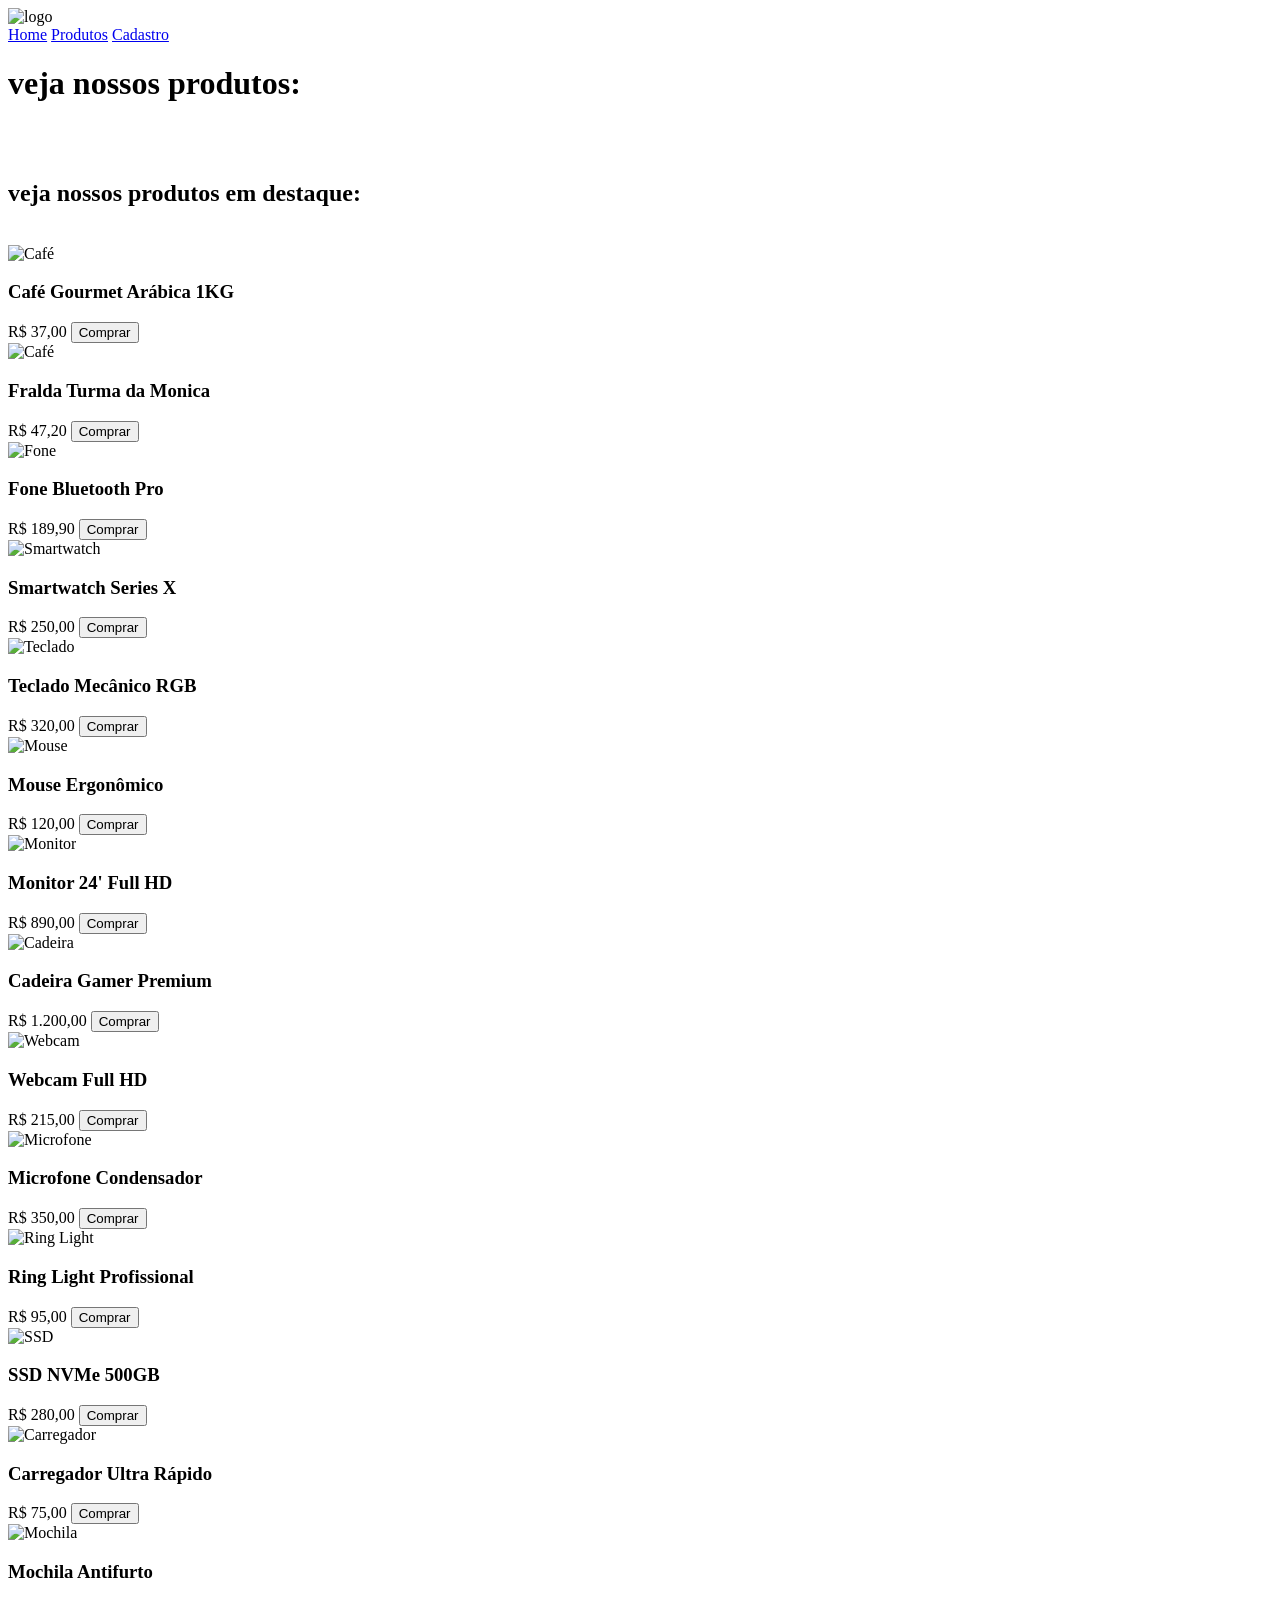
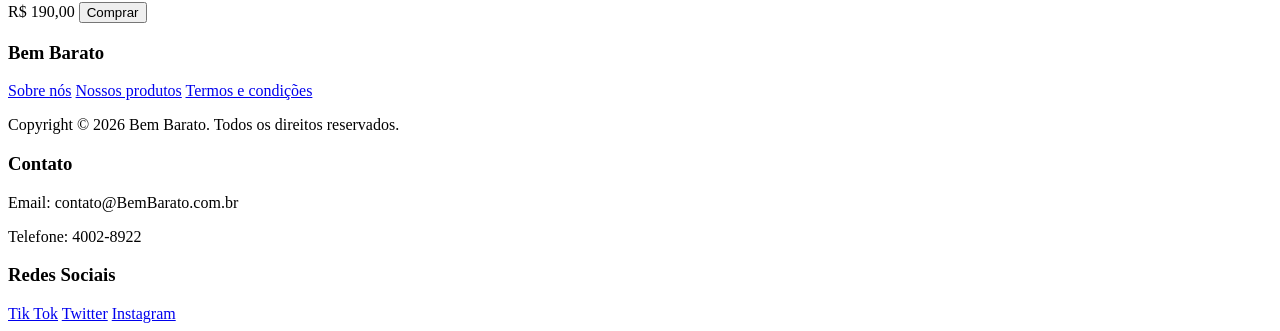
==== paginas/produtos.html @ 0e2e8137 "feat: add cafe product page with updated styles and layout; enhance product card details" ====
<!DOCTYPE html>
<html lang="pt-br">
    <head>
        <meta charset="UTF-8">
        <meta name="viewport" content="width=device-width, initial-scale=1.0">
        <title>Barato</title>
        <link rel="stylesheet" href="../CSS/produtos.css">
    </head>
    <body>
        <header>
            <nav class="navbar">
                <img src="https://grupobembarato.com.br/wp-content/uploads/2019/08/logo-grupo-bem-barato-retina.png" alt="logo" class="logo">
                <div class="nav-links">
                    <a href="../index.html" class="text-header">Home</a>
                    <a href="#" class="text-header">Produtos</a>
                    <a href="./cadastro.html" class="text-header">Cadastro</a>
                </div>
            </nav>
        </header>
        <main class="container">
            <h1 class="titulo">veja nossos produtos:</h1>
            <br>
            <br>
            <h2 class="sub-titulo">veja nossos produtos em destaque: </h2>
            <br>
            <div class="produtos">
                <div class="card">
                    <img src="https://static.vecteezy.com/system/resources/thumbnails/041/281/412/small/coffee-cup-transparent-png.png" alt="Café">
                    <div class="card-content">
                        <h3>Café Gourmet Arábica 1KG</h3>
                        <span class="price">R$ 37,00</span>
                        <button class="btn-card">Comprar</button>
                    </div>
                </div>
                <div class="card">
                    <img src="https://fraldasturmadamonicababy.com.br/wp-content/uploads/2021/07/fralda-P20.png" alt="Café">
                    <div class="card-content">
                        <h3>Fralda Turma da Monica</h3>
                        <span class="price">R$ 47,20</span>
                        <button class="btn-card">Comprar</button>
                    </div>
                </div>
                <div class="card">
                    <img src="https://www.pngarts.com/files/8/Android-Wireless-Earphone-PNG-Download-Image.png" alt="Fone">
                    <div class="card-content">
                        <h3>Fone Bluetooth Pro</h3>
                        <span class="price">R$ 189,90</span>
                        <button class="btn-card">Comprar</button>
                    </div>
                </div>
                <div class="card">
                    <img src="https://www.pngall.com/wp-content/uploads/15/Apple-Watch-No-Background.png" alt="Smartwatch">
                    <div class="card-content">
                        <h3>Smartwatch Series X</h3>
                        <span class="price">R$ 250,00</span>
                        <button class="btn-card">Comprar</button>
                    </div>
                </div>
                <div class="card">
                    <img src="https://cdn.awsli.com.br/2500x2500/1318/1318167/produto/215727955/k617rg-3-kgatrymoq9.PNG" alt="Teclado">
                    <div class="card-content">
                        <h3>Teclado Mecânico RGB</h3>
                        <span class="price">R$ 320,00</span>
                        <button class="btn-card">Comprar</button>
                    </div>
                </div>
                <div class="card">
                    <img src="https://static.vecteezy.com/system/resources/thumbnails/048/218/131/small/gaming-mouse-with-colorful-lights-isolated-from-background-free-png.png" alt="Mouse">
                    <div class="card-content">
                        <h3>Mouse Ergonômico</h3>
                        <span class="price">R$ 120,00</span>
                        <button class="btn-card">Comprar</button>
                    </div>
                </div>
                <div class="card">
                    <img src="https://static.wixstatic.com/media/615872_84841c00ac5b4fcca7a5e063fc07f214~mv2.png/v1/fill/w_2500,h_2500,al_c/615872_84841c00ac5b4fcca7a5e063fc07f214~mv2.png" alt="Monitor">
                    <div class="card-content">
                        <h3>Monitor 24' Full HD</h3>
                        <span class="price">R$ 890,00</span>
                        <button class="btn-card">Comprar</button>
                    </div>
                </div>
                <div class="card">
                    <img src="https://www.mundomoob.com.br/cdn/shop/files/original_image_3ed4c012-c84a-483a-a92e-ee128b65765c.png?v=1748872715" alt="Cadeira">
                    <div class="card-content">
                        <h3>Cadeira Gamer Premium</h3>
                        <span class="price">R$ 1.200,00</span>
                        <button class="btn-card">Comprar</button>
                    </div>
                </div>
                <div class="card">
                    <img src="https://resource.logitech.com/w_544,h_466,ar_7:6,c_pad,q_auto,f_auto,dpr_1.0/d_transparent.gif/content/dam/logitech/en/products/webcams/c922/gallery/c922-gallery-1.png" alt="Webcam">
                    <div class="card-content">
                        <h3>Webcam Full HD</h3>
                        <span class="price">R$ 215,00</span>
                        <button class="btn-card">Comprar</button>
                    </div>
                </div>
                <div class="card">
                    <img src="https://www.logitechstore.com.br/media/catalog/product/cache/105e6f420716e0751863c4b81f527d17/y/e/yeti-blackout2_1.png" alt="Microfone">
                    <div class="card-content">
                        <h3>Microfone Condensador</h3>
                        <span class="price">R$ 350,00</span>
                        <button class="btn-card">Comprar</button>
                    </div>
                </div>
                <div class="card">
                    <img src="https://guiadecamera.com.br/wp-content/uploads/2025/03/Kit-Completo-Anel-de-Luz-LED-Com-Tripe-e-Suporte-para-Celular-Ring-Light-26cm-RGB-10-Polegadas-Fotos-e-Videos-Profissionais.png" alt="Ring Light">
                    <div class="card-content">
                        <h3>Ring Light Profissional</h3>
                        <span class="price">R$ 95,00</span>
                        <button class="btn-card">Comprar</button>
                    </div>
                </div>
                <div class="card">
                    <img src="https://www.sandisk.com/content/dam/store/en-us/assets/products/internal-storage/wd-blue-sn5000-nvme-ssd/gallery/wd-blue-sn5000-nvme-ssd-500gb-left.png.thumb.1280.1280.png" alt="SSD">
                    <div class="card-content">
                        <h3>SSD NVMe 500GB</h3>
                        <span class="price">R$ 280,00</span>
                        <button class="btn-card">Comprar</button>
                    </div>
                </div>
                <div class="card">
                    <img src="https://cdn.awsli.com.br/1821/1821377/produto/376648789/9d22f8c7f79ce439c72e39f9e2f7a20b-1j2zwfjui0.jpg" alt="Carregador">
                    <div class="card-content">
                        <h3>Carregador Ultra Rápido</h3>
                        <span class="price">R$ 75,00</span>
                        <button class="btn-card">Comprar</button>
                    </div>
                </div>
                <div class="card">
                    <img src="https://jflalarmes.com.br/wp-content/uploads/2023/12/9.3.73-MOCHILA-ANTIFURTO-COM-SEGREDO_II.png" alt="Mochila">
                    <div class="card-content">
                        <h3>Mochila Antifurto</h3>
                        <span class="price">R$ 190,00</span>
                        <button class="btn-card">Comprar</button>
                    </div>
                </div>
            </div>
        </main>
        <footer class="site-footer">
            <div class="footer__container">
                <div class="footer__col">
                    <h3>Bem Barato</h3>
                    <a href="#">Sobre nós</a>
                    <a href="#">Nossos produtos</a>
                    <a href="#">Termos e condições</a>
                    <p class="footer__copy">Copyright © 2026 Bem Barato. Todos os direitos reservados.</p>
                </div>

                <div class="footer__divider" aria-hidden="true"></div>

                <div class="footer__col">
                    <h3>Contato</h3>
                    <p>Email: contato@BemBarato.com.br</p>
                    <p>Telefone: 4002-8922</p>
                </div>

                <div class="footer__divider" aria-hidden="true"></div>

                <div class="footer__col">
                    <h3>Redes Sociais</h3>
                    <a href="#">Tik Tok</a>
                    <a href="#">Twitter</a>
                    <a href="#">Instagram</a>
                </div>
            </div>
        </footer>
    </body>
</html>
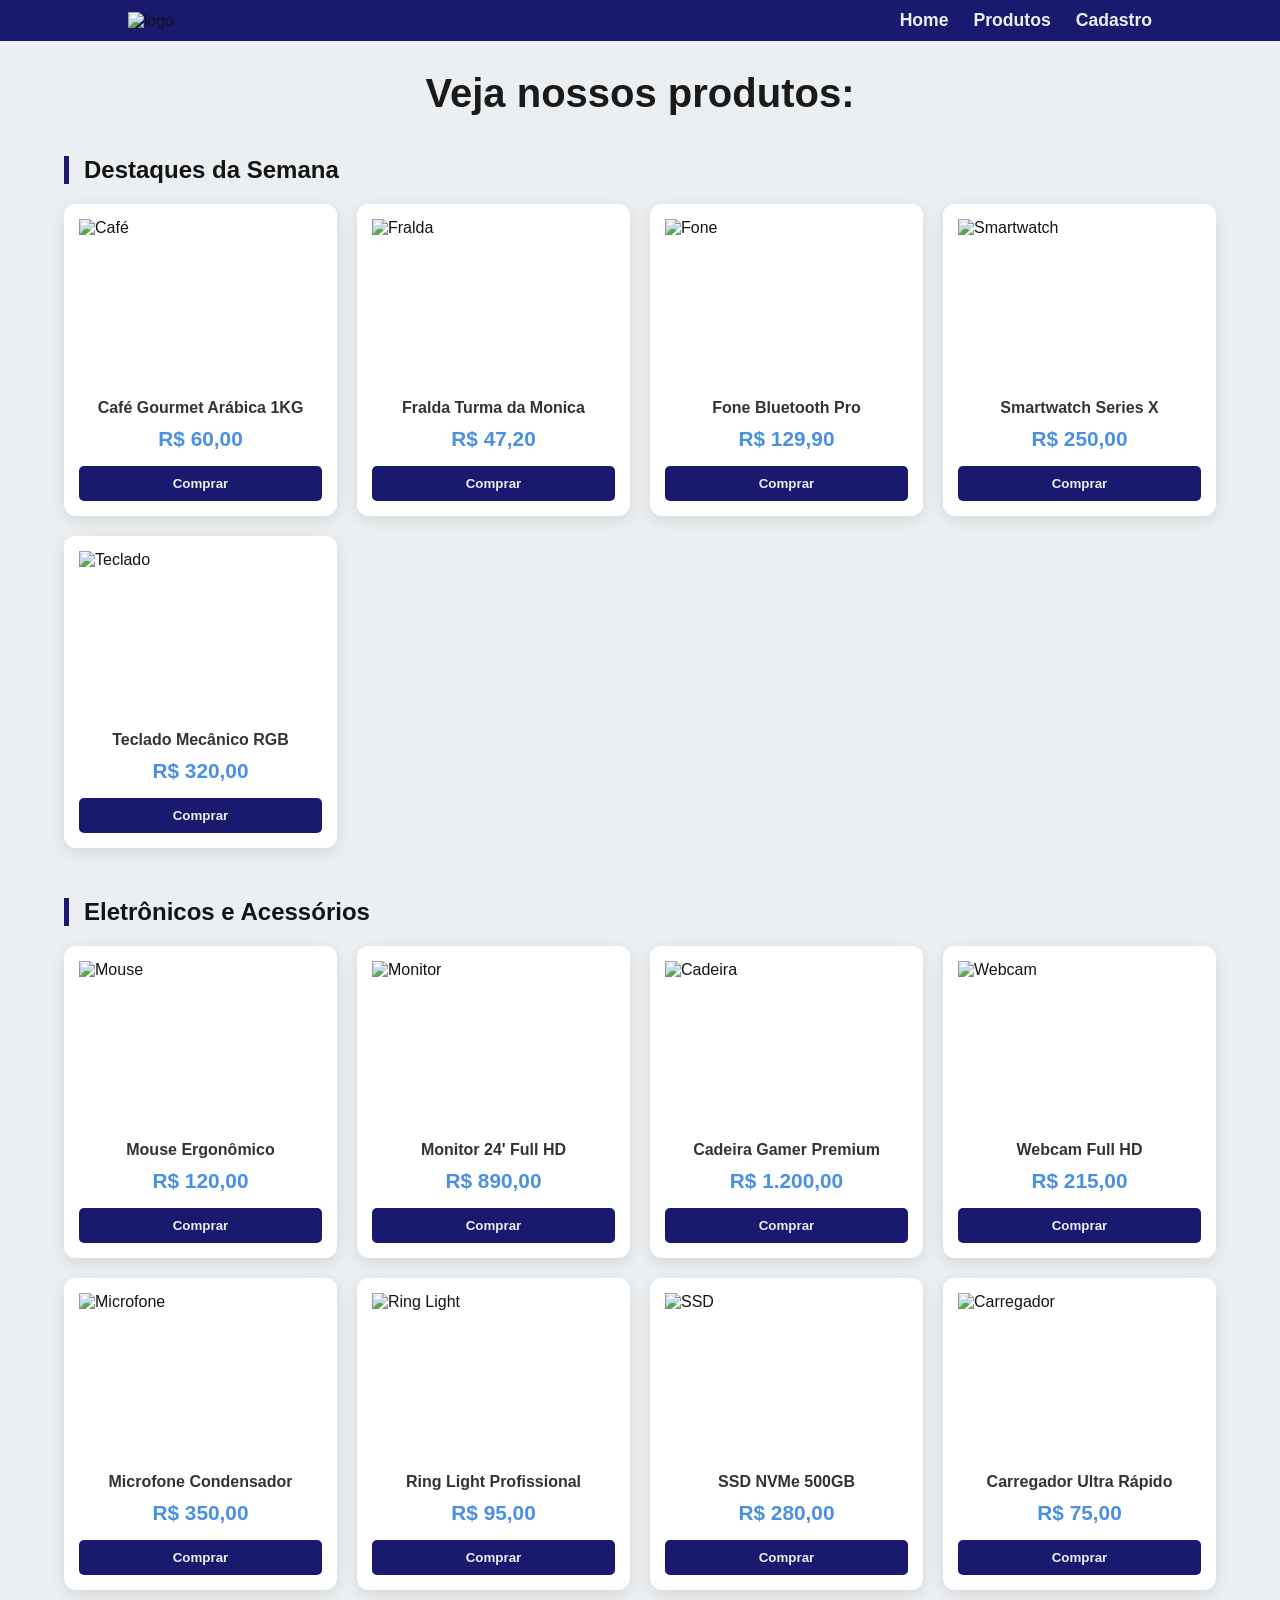
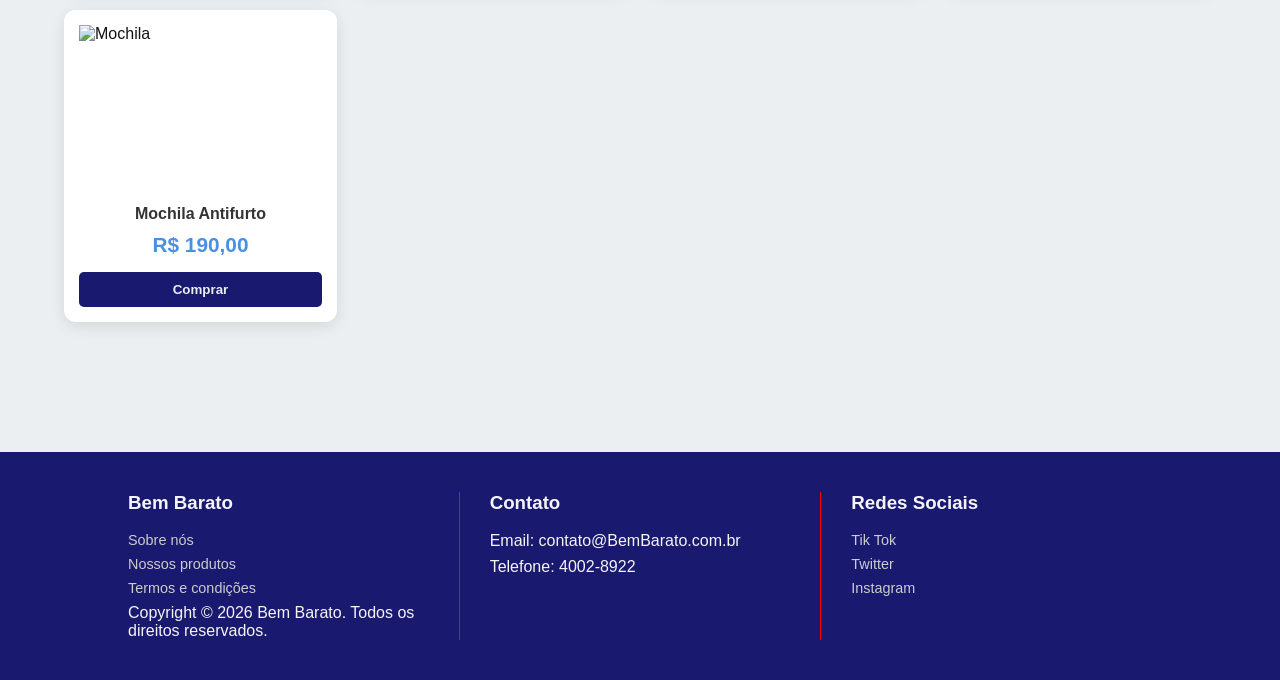
==== commit 65cbc10e: "fix: update product titles and prices; enhance layout and styling for better readability" ====
--- a/paginas/produtos.html
+++ b/paginas/produtos.html
@@ -3,7 +3,7 @@
     <head>
         <meta charset="UTF-8">
         <meta name="viewport" content="width=device-width, initial-scale=1.0">
-        <title>Barato</title>
+        <title>Bem Barato - produtos</title>
         <link rel="stylesheet" href="../CSS/produtos.css">
     </head>
     <body>
@@ -18,22 +18,20 @@
             </nav>
         </header>
         <main class="container">
-            <h1 class="titulo">veja nossos produtos:</h1>
-            <br>
-            <br>
-            <h2 class="sub-titulo">veja nossos produtos em destaque: </h2>
-            <br>
+            <h1 class="titulo">Veja nossos produtos:</h1>
+            
+            <h2 class="sub-titulo">Destaques da Semana</h2>
             <div class="produtos">
                 <div class="card">
-                    <img src="https://static.vecteezy.com/system/resources/thumbnails/041/281/412/small/coffee-cup-transparent-png.png" alt="Café">
+                    <img src="https://admintresc.vteximg.com.br/arquivos/ids/551639/7-Kit-COMBO-CAFeS-GOURMET-TORRADO-E-MOiDO.png?v=638294297195500000" alt="Café">
                     <div class="card-content">
                         <h3>Café Gourmet Arábica 1KG</h3>
-                        <span class="price">R$ 37,00</span>
-                        <button class="btn-card">Comprar</button>
+                        <span class="price">R$ 60,00</span>
+                        <a href="./produtos/cafe.html"><button class="btn-card">Comprar</button></a>
                     </div>
                 </div>
                 <div class="card">
-                    <img src="https://fraldasturmadamonicababy.com.br/wp-content/uploads/2021/07/fralda-P20.png" alt="Café">
+                    <img src="https://fraldasturmadamonicababy.com.br/wp-content/uploads/2021/07/fralda-P20.png" alt="Fralda">
                     <div class="card-content">
                         <h3>Fralda Turma da Monica</h3>
                         <span class="price">R$ 47,20</span>
@@ -44,7 +42,7 @@
                     <img src="https://www.pngarts.com/files/8/Android-Wireless-Earphone-PNG-Download-Image.png" alt="Fone">
                     <div class="card-content">
                         <h3>Fone Bluetooth Pro</h3>
-                        <span class="price">R$ 189,90</span>
+                        <span class="price">R$ 129,90</span>
                         <button class="btn-card">Comprar</button>
                     </div>
                 </div>
@@ -64,7 +62,10 @@
                         <button class="btn-card">Comprar</button>
                     </div>
                 </div>
-                <div class="card">
+            </div>   
+
+            <h2 class="sub-titulo">Eletrônicos e Acessórios</h2>
+            <div class="produtos"> <div class="card">
                     <img src="https://static.vecteezy.com/system/resources/thumbnails/048/218/131/small/gaming-mouse-with-colorful-lights-isolated-from-background-free-png.png" alt="Mouse">
                     <div class="card-content">
                         <h3>Mouse Ergonômico</h3>
@@ -147,17 +148,13 @@
                     <a href="#">Termos e condições</a>
                     <p class="footer__copy">Copyright © 2026 Bem Barato. Todos os direitos reservados.</p>
                 </div>
-
                 <div class="footer__divider" aria-hidden="true"></div>
-
                 <div class="footer__col">
                     <h3>Contato</h3>
                     <p>Email: contato@BemBarato.com.br</p>
                     <p>Telefone: 4002-8922</p>
                 </div>
-
                 <div class="footer__divider" aria-hidden="true"></div>
-
                 <div class="footer__col">
                     <h3>Redes Sociais</h3>
                     <a href="#">Tik Tok</a>
--- a/CSS/produtos.css
+++ b/CSS/produtos.css
@@ -0,0 +1,176 @@
+* {
+    margin: 0;
+    padding: 0;
+    box-sizing: border-box;
+}
+
+body {
+    background-color: #ECEFF1; 
+    font-family: 'Segoe UI', Roboto, Helvetica, Arial, sans-serif;
+    color: #141414;
+}
+
+.container {
+    padding: 30px 5%;
+}
+
+header {
+    padding: 10px 10%;
+    background-color: #191970;
+    position: sticky;
+    top: 0;
+    z-index: 100;
+}
+
+.navbar {
+    display: flex;
+    justify-content: space-between;
+    align-items: center;
+}
+
+.logo {
+    width: 120px;
+    height: auto;
+}
+
+.nav-links {
+    display: flex;
+    gap: 25px;
+}
+
+.text-header {
+    text-decoration: none;
+    color: #ECEFF1;
+    font-weight: 600;
+    font-size: 1.1rem;
+    transition: color 0.3s ease;
+}
+
+.text-header:hover {
+    color: #ff0000; 
+}
+
+.titulo {
+    font-size: 2.5rem;
+    text-align: center;
+    color: #1a1a1a;
+    margin-bottom: 35px;
+    font-weight: 700;
+}
+
+.sub-titulo {
+    display: block;
+    margin: 40px 0 20px 0;
+    font-size: 1.5rem;
+    border-left: 5px solid #191970;
+    padding-left: 15px;
+}
+
+.produtos {
+    display: grid;
+    grid-template-columns: repeat(auto-fill, minmax(220px, 1fr));
+    gap: 20px;
+    margin-bottom: 50px;
+}
+
+.card {
+    background: white;
+    border-radius: 12px;
+    overflow: hidden;
+    box-shadow: 0 4px 15px rgba(0, 0, 0, 0.1);
+    transition: transform 0.3s, box-shadow 0.3s;
+    display: flex;
+    flex-direction: column;
+}
+
+.card:hover {
+    transform: translateY(-5px);
+    box-shadow: 0px 10px 25px rgba(0, 0, 0, 0.2);
+}
+
+.card img {
+    width: 100%;
+    height: 180px;
+    object-fit: contain;
+    padding: 15px;
+    background-color: #fff;
+}
+
+.card-content {
+    padding: 15px;
+    text-align: center;
+    flex-grow: 1;
+    display: flex;
+    flex-direction: column;
+    justify-content: space-between;
+}
+
+.card-content h3 {
+    font-size: 1rem;
+    margin-bottom: 10px;
+    color: #333;
+}
+
+.price {
+    display: block;
+    font-size: 1.3rem;
+    font-weight: bold;
+    color: #4A90E2;
+    margin-bottom: 15px;
+}
+
+.btn-card {
+    background: #191970;
+    color: #ECEFF1;
+    border: none;
+    padding: 10px;
+    width: 100%;
+    border-radius: 5px;
+    cursor: pointer;
+    font-weight: bold;
+    transition: background 0.3s;
+}
+
+.btn-card:hover {
+    background: #ff0000;
+}
+
+.site-footer {
+    background-color: #191970;
+    color: #f5f5f5;
+    padding: 40px 10%;
+    margin-top: 50px;
+}
+
+.footer__container {
+    max-width: 1200px;
+    margin: 0 auto;
+    display: grid;
+    grid-template-columns: 1fr auto 1fr auto 1fr; 
+    gap: 30px;
+}
+
+.footer__divider {
+    width: 1px;
+    background-color: #ff0000;
+}
+
+.footer__col {
+    display: flex;
+    flex-direction: column;
+    gap: 8px;
+}
+
+.footer__col h3 {
+    margin-bottom: 10px;
+}
+
+.footer__col a {
+    color: #ccc;
+    text-decoration: none;
+    font-size: 0.9rem;
+}
+
+.footer__col a:hover {
+    color: #ff0000;
+}
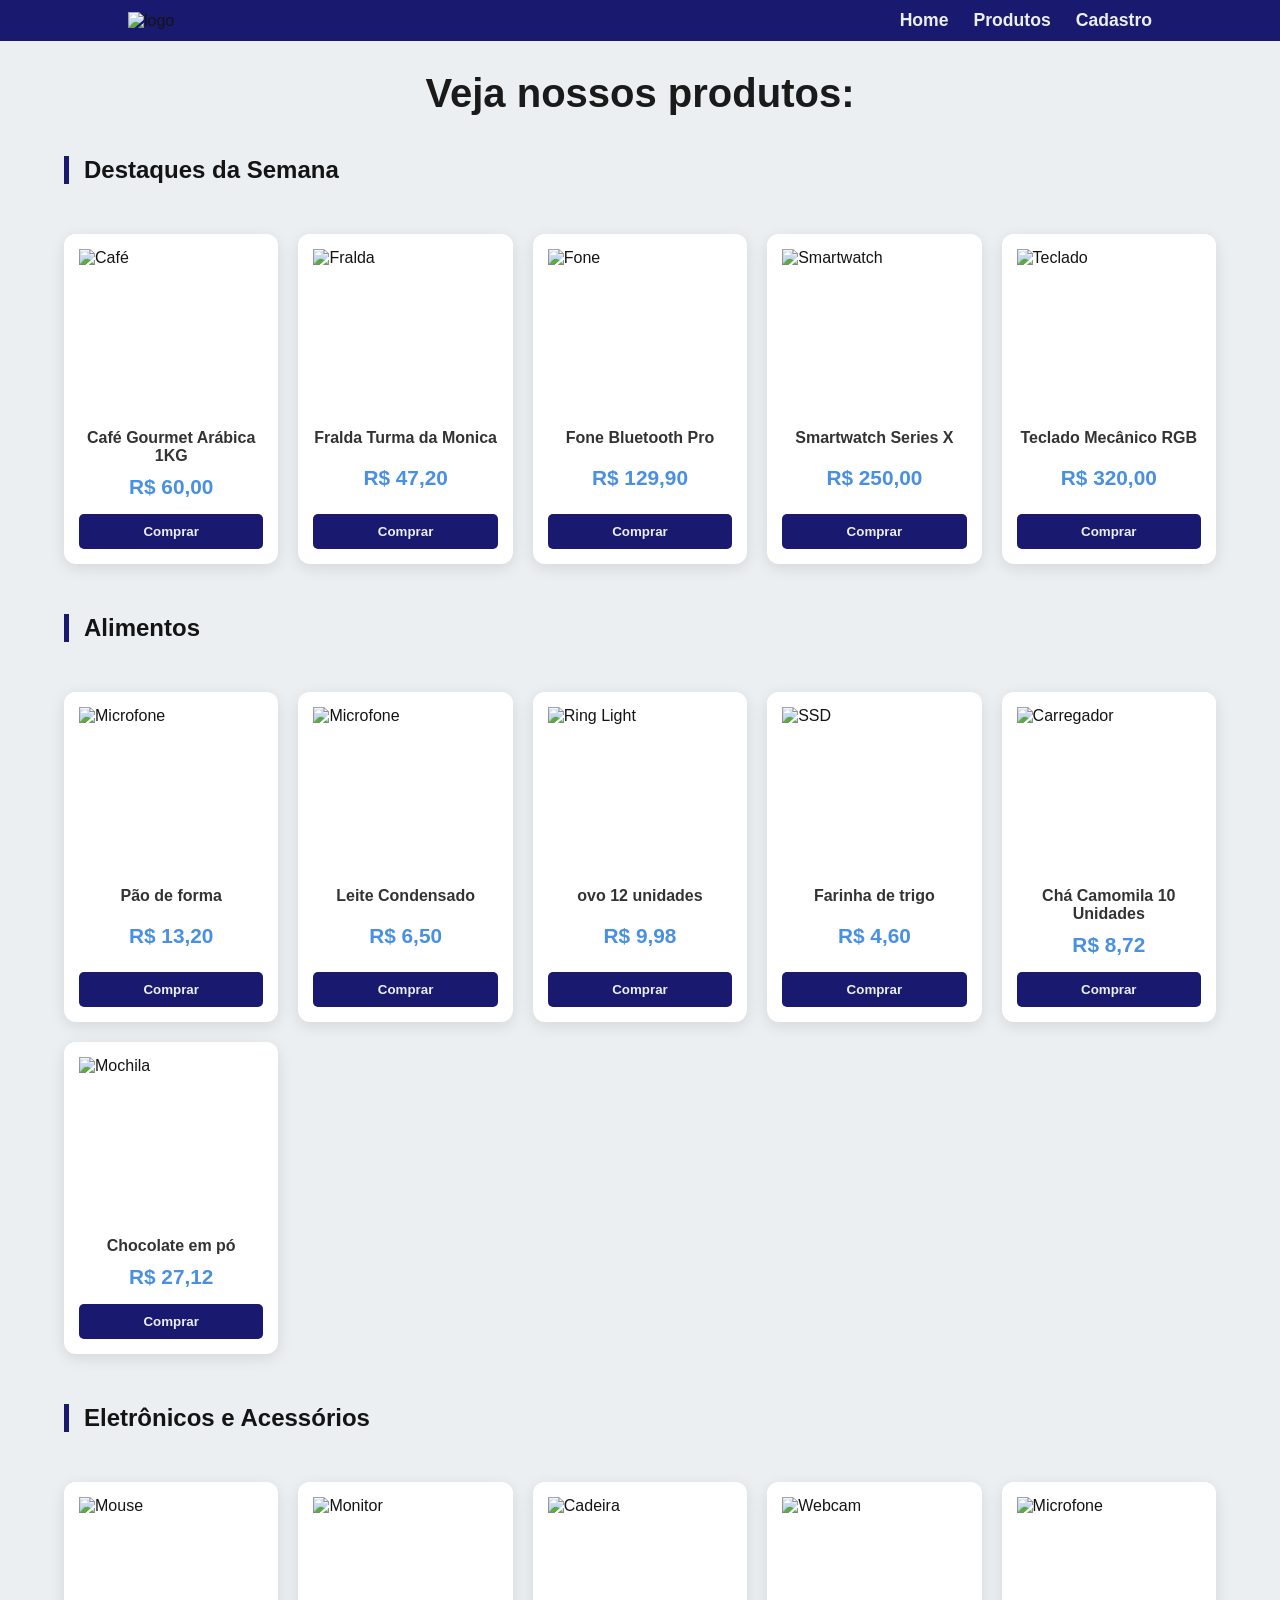
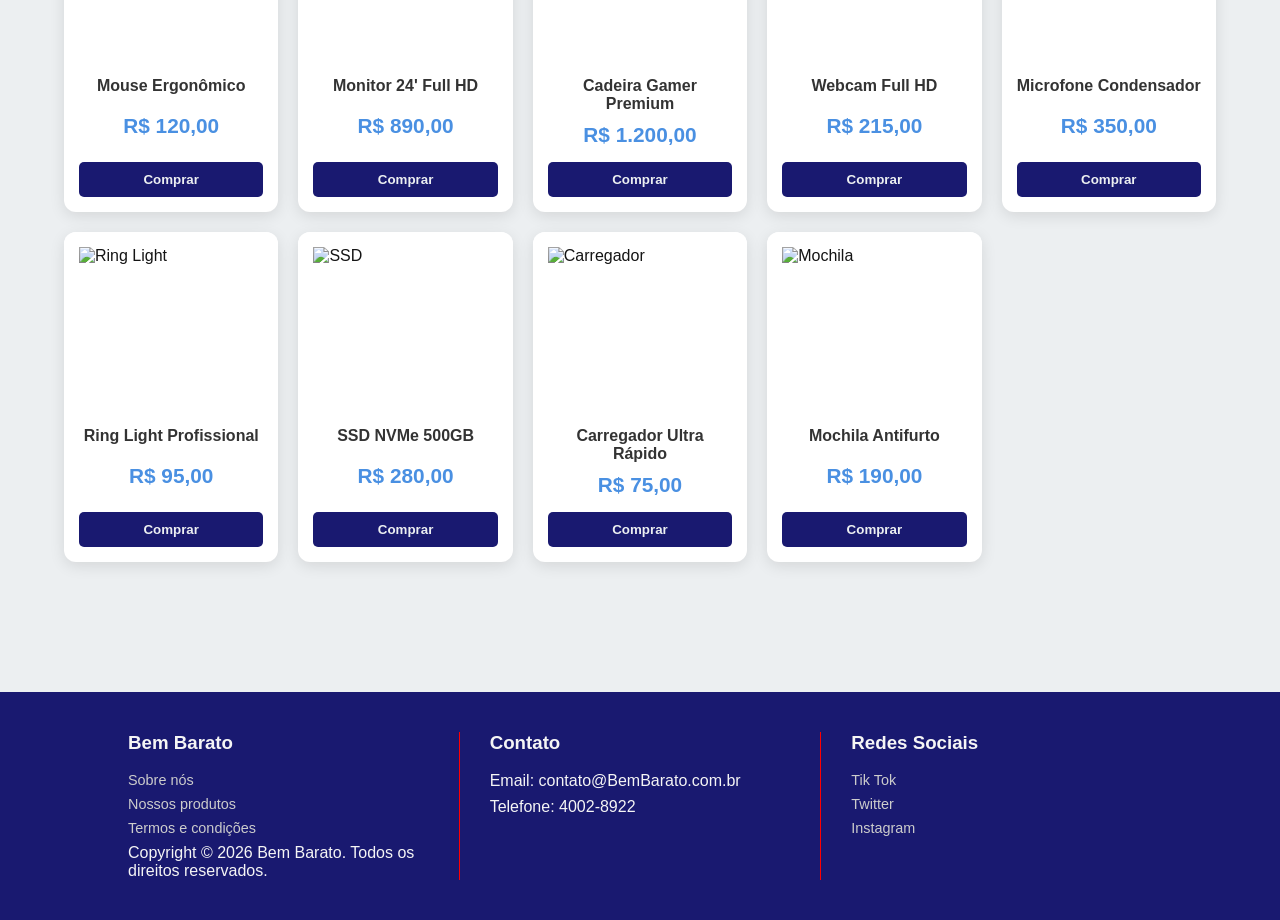
==== commit 5eabc9d7: "feat: add product cards for Alimentos category; update grid layout for better display" ====
--- a/paginas/produtos.html
+++ b/paginas/produtos.html
@@ -64,8 +64,60 @@
                 </div>
             </div>   
 
+            <h2 class="sub-titulo">Alimentos</h2>
+            <div class="produtos">
+                <div class="card">
+                    <img src="https://grupolimiar.com.br/wp-content/uploads/bfi_thumb/tapioca-pack-3-1-qi41z692w6faypb6thkneoe63ta5j2csbt8grvqni6.png" alt="Microfone">
+                    <div class="card-content">
+                        <h3>Pão de forma</h3>
+                        <span class="price">R$ 13,20</span>
+                        <button class="btn-card">Comprar</button>
+                    </div>
+                </div>
+                <div class="card">
+                    <img src="https://assets.instabuy.app.br/ib.item.image.large/l-20fdd0a6f6014ef1af8d8b1a864c32a8.png" alt="Microfone">
+                    <div class="card-content">
+                        <h3>Leite Condensado</h3>
+                        <span class="price">R$ 6,50</span>
+                        <button class="btn-card">Comprar</button>
+                    </div>
+                </div>
+                <div class="card">
+                    <img src="https://assets.instabuy.app.br/ib.item.image.large/l-124e3c5d0aee40b78049262d6fbb6c66.png" alt="Ring Light">
+                    <div class="card-content">
+                        <h3>ovo 12 unidades</h3>
+                        <span class="price">R$ 9,98</span>
+                        <button class="btn-card">Comprar</button>
+                    </div>
+                </div>
+                <div class="card">
+                    <img src="https://finna.com.br/wp-content/uploads/2019/05/mockup-5kg-finna-tradicional-l-f.png" alt="SSD">
+                    <div class="card-content">
+                        <h3>Farinha de trigo</h3>
+                        <span class="price">R$ 4,60</span>
+                        <button class="btn-card">Comprar</button>
+                    </div>
+                </div>
+                <div class="card">
+                    <img src="https://assets.instabuy.app.br/ib.item.image.large/l-0d489bad2b6643e8ad4eaca638a8eb92.png" alt="Carregador">
+                    <div class="card-content">
+                        <h3>Chá Camomila 10 Unidades</h3>
+                        <span class="price">R$ 8,72</span>
+                        <button class="btn-card">Comprar</button>
+                    </div>
+                </div>
+                <div class="card">
+                    <img src="https://ibassets.com.br/ib.item.image.large/l-220c8f2508024d4fb62abe6bf1aa6d11.png" alt="Mochila">
+                    <div class="card-content">
+                        <h3>Chocolate em pó</h3>
+                        <span class="price">R$ 27,12</span>
+                        <button class="btn-card">Comprar</button>
+                    </div>
+                </div>
+            </div>
             <h2 class="sub-titulo">Eletrônicos e Acessórios</h2>
-            <div class="produtos"> <div class="card">
+            <div class="produtos">
+                <div class="card">
                     <img src="https://static.vecteezy.com/system/resources/thumbnails/048/218/131/small/gaming-mouse-with-colorful-lights-isolated-from-background-free-png.png" alt="Mouse">
                     <div class="card-content">
                         <h3>Mouse Ergonômico</h3>
--- a/CSS/produtos.css
+++ b/CSS/produtos.css
@@ -64,11 +64,12 @@
     font-size: 1.5rem;
     border-left: 5px solid #191970;
     padding-left: 15px;
+    margin-bottom: 50px;
 }
 
 .produtos {
     display: grid;
-    grid-template-columns: repeat(auto-fill, minmax(220px, 1fr));
+    grid-template-columns: repeat(5, 1fr);
     gap: 20px;
     margin-bottom: 50px;
 }
